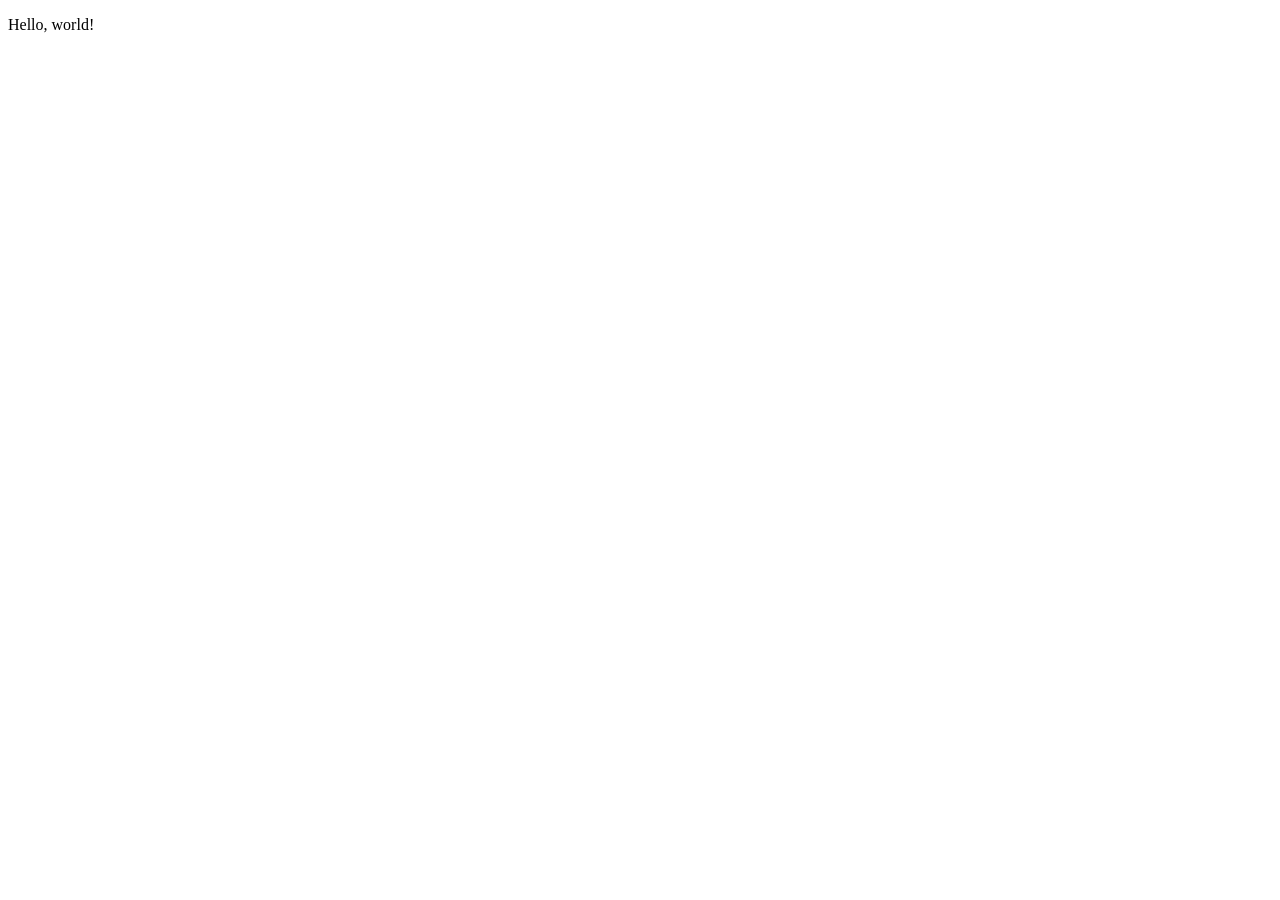
==== index.html @ 49c9098e "Add initial files" ====
<!DOCTYPE html>
<html>
    <head>
        <meta charset="UTF-8">
        <title>Bento || kpoovakan</title>
        <link rel="stylesheet" type="text/css" href="indexfiles/style.css">
    </head>
    <body>
        <p>Hello, world!</p>
    </body>
</html>
---- indexfiles/style.css ----
@charset "UTF-8";
:root {
    --colorBackground: darkred;
    --colorForeground: white;
    --colorAccent: black;
}
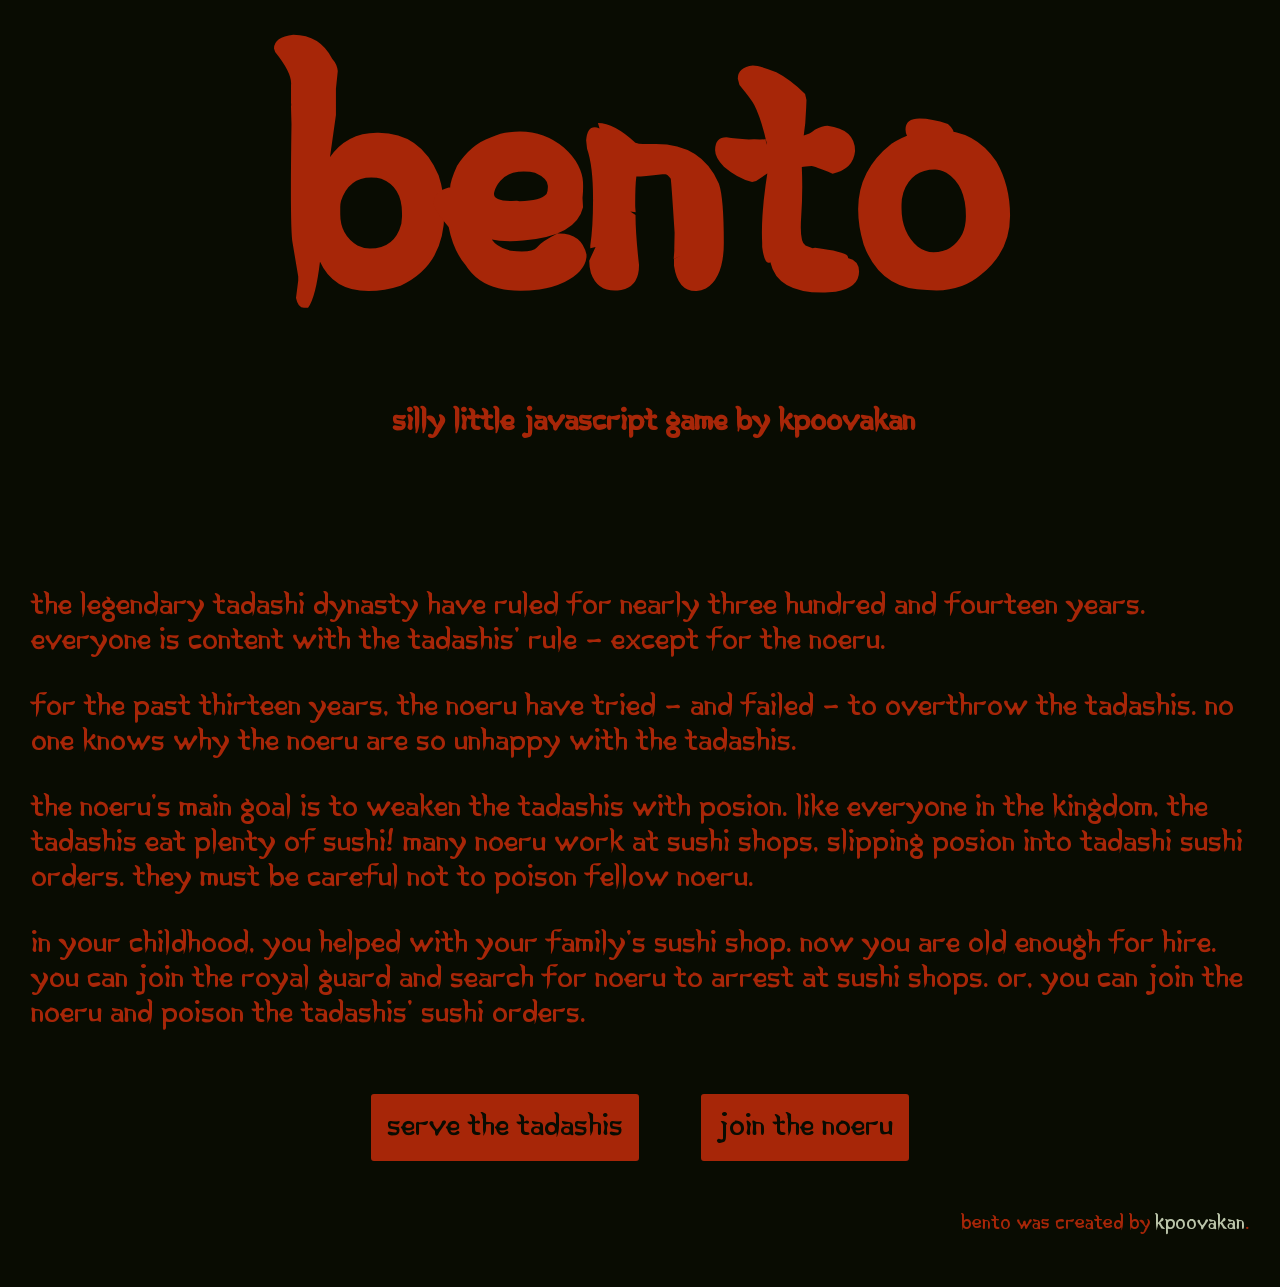
==== commit 84f00928: "Create main menu page" ====
--- a/index.html
+++ b/index.html
@@ -2,10 +2,26 @@
 <html>
     <head>
         <meta charset="UTF-8">
-        <title>Bento || kpoovakan</title>
+        <title>bento || kpoovakan</title>
         <link rel="stylesheet" type="text/css" href="indexfiles/style.css">
+        <script src="indexfiles/script.js" defer></script>
     </head>
     <body>
-        <p>Hello, world!</p>
+        <h1>Bento</h1>
+        <h3>silly little JavaScript game by <a href="/">kpoovakan</a></h3>
+        <br><br><br>
+        <div>
+            <p>the legendary Tadashi dynasty have ruled for nearly three hundred and fourteen years. everyone is content with the Tadashis' rule - except for the Noeru.</p>
+            <p>for the past thirteen years, the Noeru have tried - and failed - to overthrow the Tadashis. no one knows why the noeru are so unhappy with the Tadashis.</p>
+            <p>the Noeru's main goal is to weaken the Tadashis with posion. like everyone in the kingdom, the Tadashis eat plenty of sushi! many Noeru work at sushi shops, slipping posion into Tadashi sushi orders. they must be careful not to poison fellow Noeru.</p>
+            <p>in your childhood, you helped with your family's sushi shop. now you are old enough for hire. you can join the royal guard and search for Noeru to arrest at sushi shops. or, you can join the Noeru and poison the Tadashis' sushi orders.</p>
+        </div>
+        <div class="menu">
+            <button onclick="redirect('play/poisoned')">serve the Tadashis</button>
+            <button onclick="redirect('play/poisoner')">join the Noeru</button>
+        </div>
+        <div class="footer">
+            <p>Bento was created by <a href="/">kpoovakan</a>.</p>
+        </div>
     </body>
 </html>
--- a/indexfiles/style.css
+++ b/indexfiles/style.css
@@ -1,6 +1,82 @@
 @charset "UTF-8";
 :root {
-    --colorBackground: darkred;
-    --colorForeground: white;
-    --colorAccent: black;
+    --colorBackground: #090C02;
+    --colorForeground: #A72608;
+    --colorAccent: #BBC5AA;
+}
+@font-face {
+    font-family: "Korean Calligraphy";
+    src: url("koreancalligraphy.ttf") format("truetype");
+    font-weight: normal;
+    font-style: normal;
+}
+body {
+    background-color: var(--colorBackground);
+    color: var(--colorForeground);
+    font-family: "Korean Calligraphy", cursive;
+    font-size: 31px;
+    padding: 31px;
+    margin: 0;
+    box-sizing: border-box;
+    display: block;
+    width: 100vw;
+    overflow-x: hidden;
+    a:link, a:visited {
+        color: var(--colorAccent);
+        text-decoration: none;
+    }
+    a:hover {
+        cursor: pointer;
+        text-decoration: underline;
+    }
+}
+h1 {
+    font-size: min(314px, 31vw);
+    width: 100%;
+    text-align: center;
+    margin: 0;
+}
+h2 {
+    font-size: min(71px, 13vw);
+    width: 100%;
+    text-align: center;
+    margin: 0;
+    margin-top: 13px;
+}
+h3 {
+    font-size: 31px;
+    width: 100%;
+    text-align: center;
+    margin: 13px;
+    a:link, a:visited, a:hover {
+        color: var(--colorForeground);
+    }
+}
+button {
+    background-color: var(--colorForeground);
+    color: var(--colorBackground);
+    outline: none;
+    border: 3px solid var(--colorForeground);
+    border-radius: 3px;
+    margin: 31px;
+    padding: 13px;
+    font-size: inherit;
+    font-family: inherit;
+}
+button:hover {
+    cursor: pointer;
+    background-color: var(--colorBackground);
+    color: var(--colorForeground);
+}
+
+
+.menu {
+    width: 100%;
+    display: flex;
+    justify-content: center;
+}
+.footer {
+    text-align: right;
+    margin-bottom: 0;
+    font-size: 20px;
 }
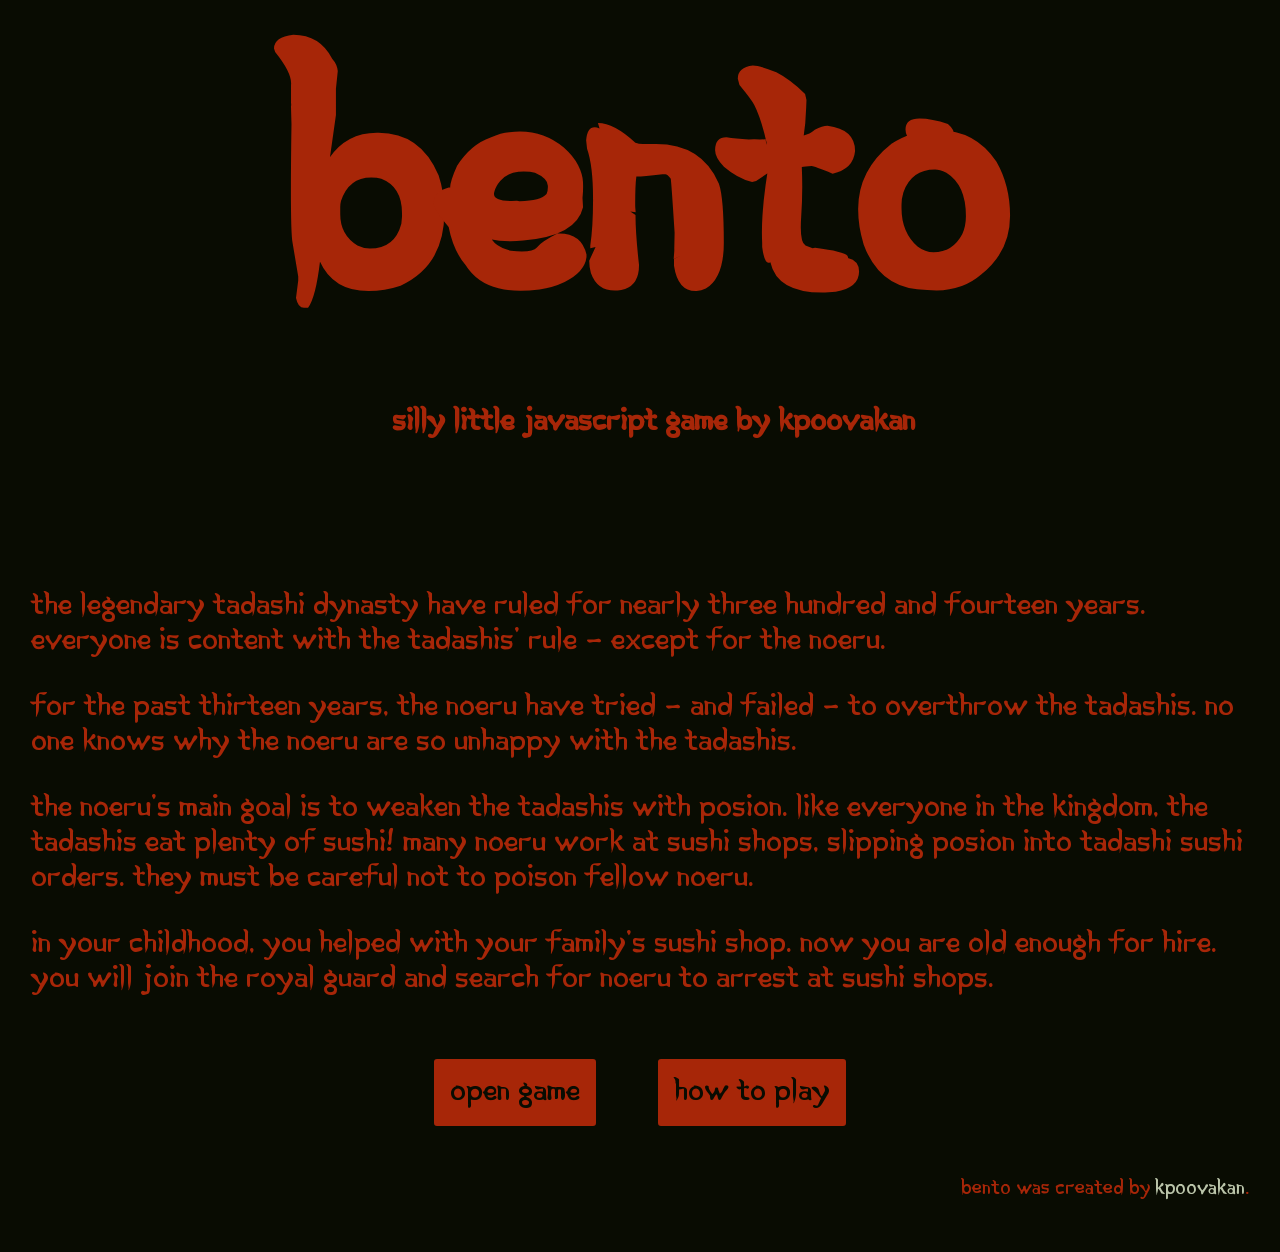
==== commit 17cce147: "Add game guide" ====
--- a/index.html
+++ b/index.html
@@ -14,11 +14,11 @@
             <p>the legendary Tadashi dynasty have ruled for nearly three hundred and fourteen years. everyone is content with the Tadashis' rule - except for the Noeru.</p>
             <p>for the past thirteen years, the Noeru have tried - and failed - to overthrow the Tadashis. no one knows why the noeru are so unhappy with the Tadashis.</p>
             <p>the Noeru's main goal is to weaken the Tadashis with posion. like everyone in the kingdom, the Tadashis eat plenty of sushi! many Noeru work at sushi shops, slipping posion into Tadashi sushi orders. they must be careful not to poison fellow Noeru.</p>
-            <p>in your childhood, you helped with your family's sushi shop. now you are old enough for hire. you can join the royal guard and search for Noeru to arrest at sushi shops. or, you can join the Noeru and poison the Tadashis' sushi orders.</p>
+            <p>in your childhood, you helped with your family's sushi shop. now you are old enough for hire. you will join the royal guard and search for Noeru to arrest at sushi shops.</p>
         </div>
         <div class="menu">
-            <button onclick="redirect('play/poisoned')">serve the Tadashis</button>
-            <button onclick="redirect('play/poisoner')">join the Noeru</button>
+            <button onclick="redirect('play/poisoned')">open game</button>
+            <button onclick="redirect('play/guide')">how to play</button>
         </div>
         <div class="footer">
             <p>Bento was created by <a href="/">kpoovakan</a>.</p>
--- a/indexfiles/style.css
+++ b/indexfiles/style.css
@@ -79,4 +79,74 @@
     text-align: right;
     margin-bottom: 0;
     font-size: 20px;
+}
+
+.stage {
+    position: relative;
+    display: block;
+    aspect-ratio: 4 / 3;
+    max-height: 100%;
+    max-width: 100%;
+    border: none;
+    outline: none;
+    padding: none;
+    top: 50%;
+    left: 50%;
+    transform: translate(-50%, -50%);
+}
+.backdrop {
+    position: absolute;
+    display: block;
+    height: 100%;
+    width: 100%;
+    border: none;
+    outline: none;
+}
+.message {
+    position: absolute;
+    display: block;
+    top: 50%;
+    left: 50%;
+    transform: translate(-50%, -50%);
+    z-index: 314159;
+    max-width: 80%;
+    max-height: 80%;
+}
+.buttons {
+    position: absolute;
+    bottom: 3%;
+    z-index: 314;
+    display: flex;
+    width: 100%;
+    justify-content: center;
+    box-sizing: border-box;
+}
+.info {
+    position: absolute;
+    top: 3%;
+    z-index: 371;
+    width: 100%;
+    text-align: center;
+    margin: 0;
+    text-shadow: 
+    3px 3px 3px #e8d1cc,
+    -3px 3px 3px #e8d1cc,
+    3px -3px 3px #e8d1cc,
+    -3px -3px 3px #e8d1cc,
+    3px 0px 3px #e8d1cc,
+    -3px 0px 3px #e8d1cc,
+    0px 3px 3px #e8d1cc,
+    0px -3px 3px #e8d1cc;
+}
+.nav {
+    float: left;
+    margin-left: 1.314%;
+    display: flex;
+    gap: 3%;
+}
+.navbar {
+    width: 100%;
+    display: flex;
+    gap: 3%;
+    justify-content: center;
 }
